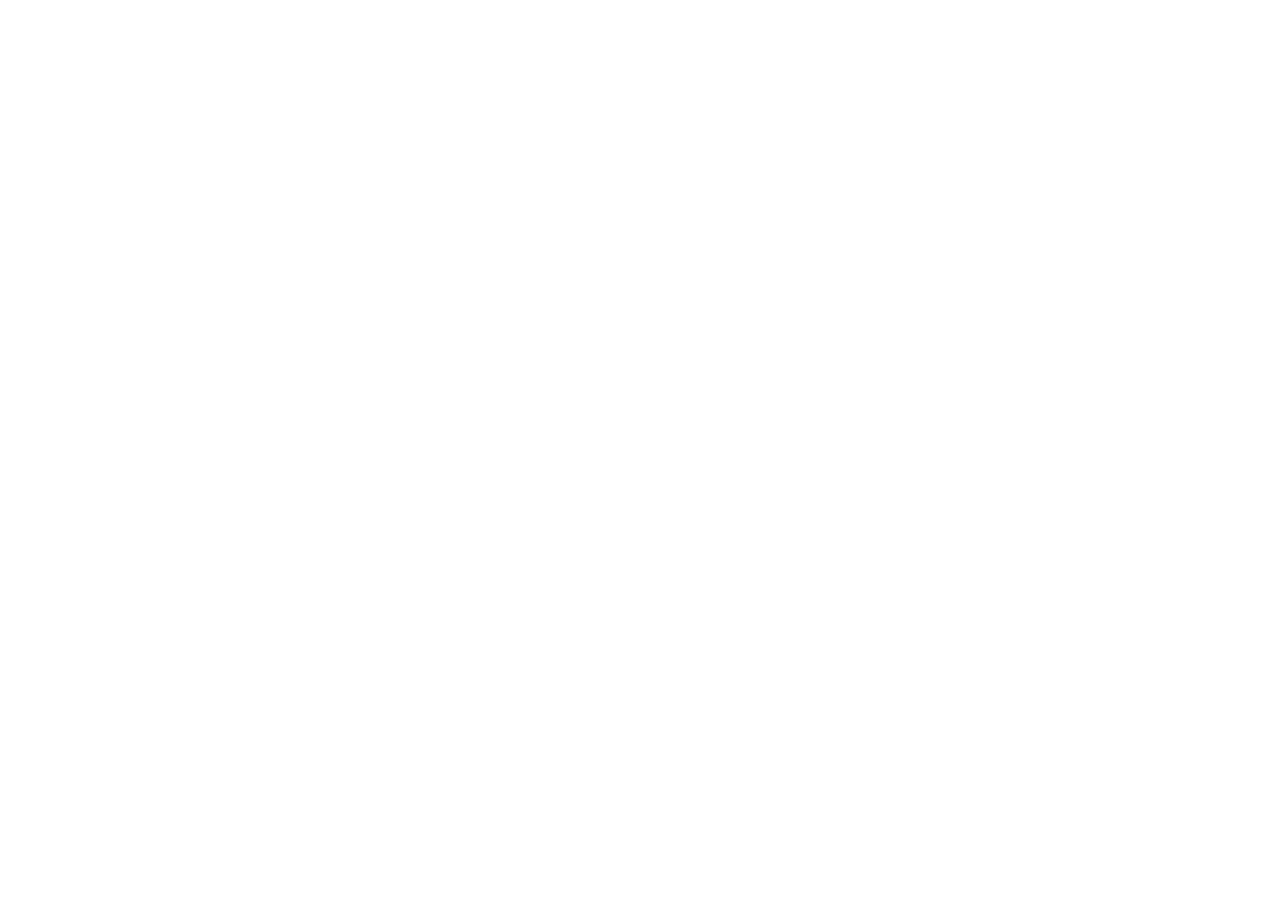
==== index.html @ 50b52644 "first commit" ====
<!DOCTYPE html>
<html lang="en">
<head>
    <meta charset="UTF-8">
    <meta http-equiv="X-UA-Compatible" content="IE=edge">
    <meta name="viewport" content="width=device-width, initial-scale=1.0">
    <title>My frist Github repo</title>
</head>
<body>
    
</body>
</html>
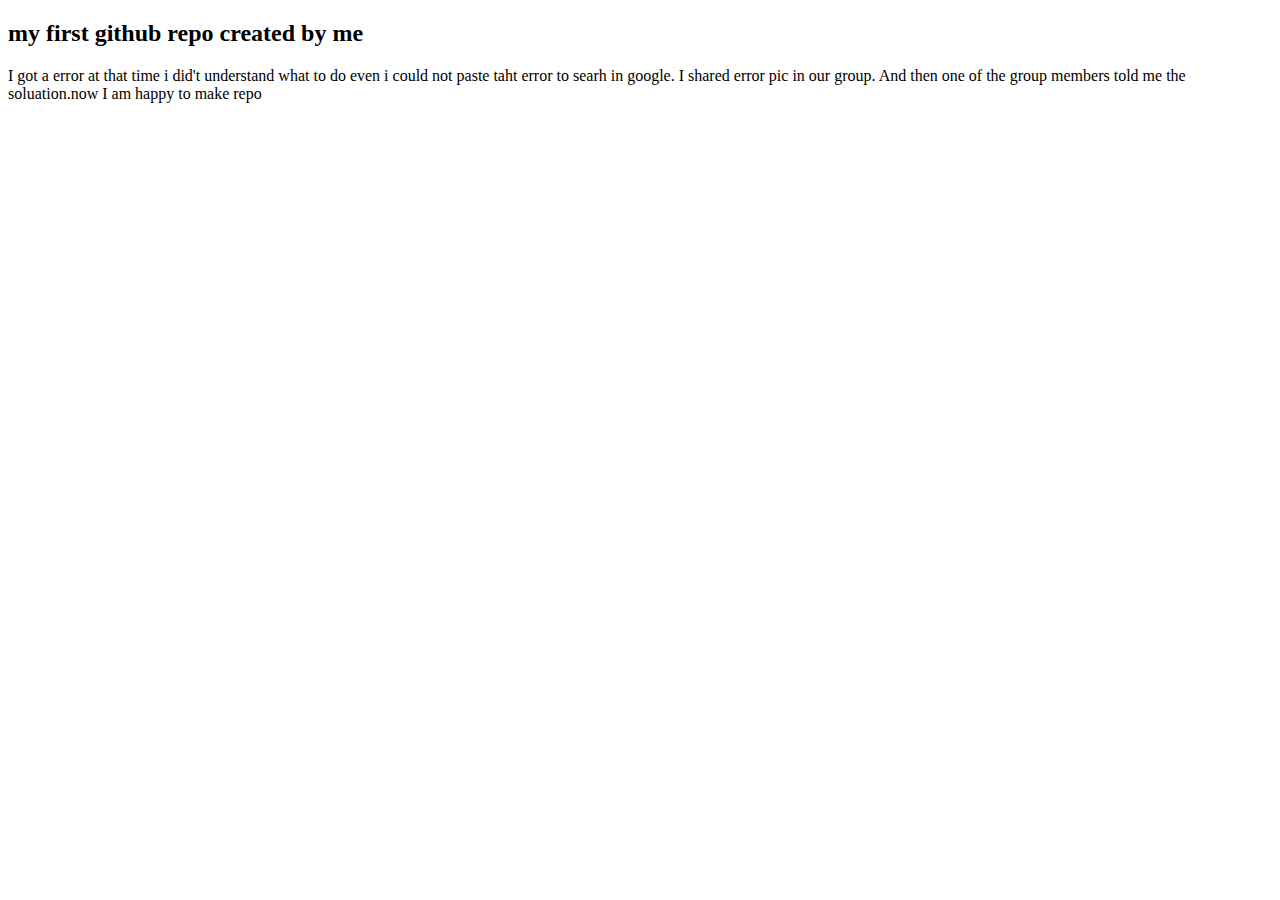
==== commit 7a4adf3d: "added pera" ====
--- a/index.html
+++ b/index.html
@@ -7,6 +7,8 @@
     <title>My frist Github repo</title>
 </head>
 <body>
+    <h2>my first github repo created by me</h2>
+    <p>I got a error at that time i did't understand what to do even i could not paste taht error to searh in google. I shared error pic in our group. And then one of the group members told me the soluation.now I am happy to make repo</p>
     
 </body>
-</html>+</html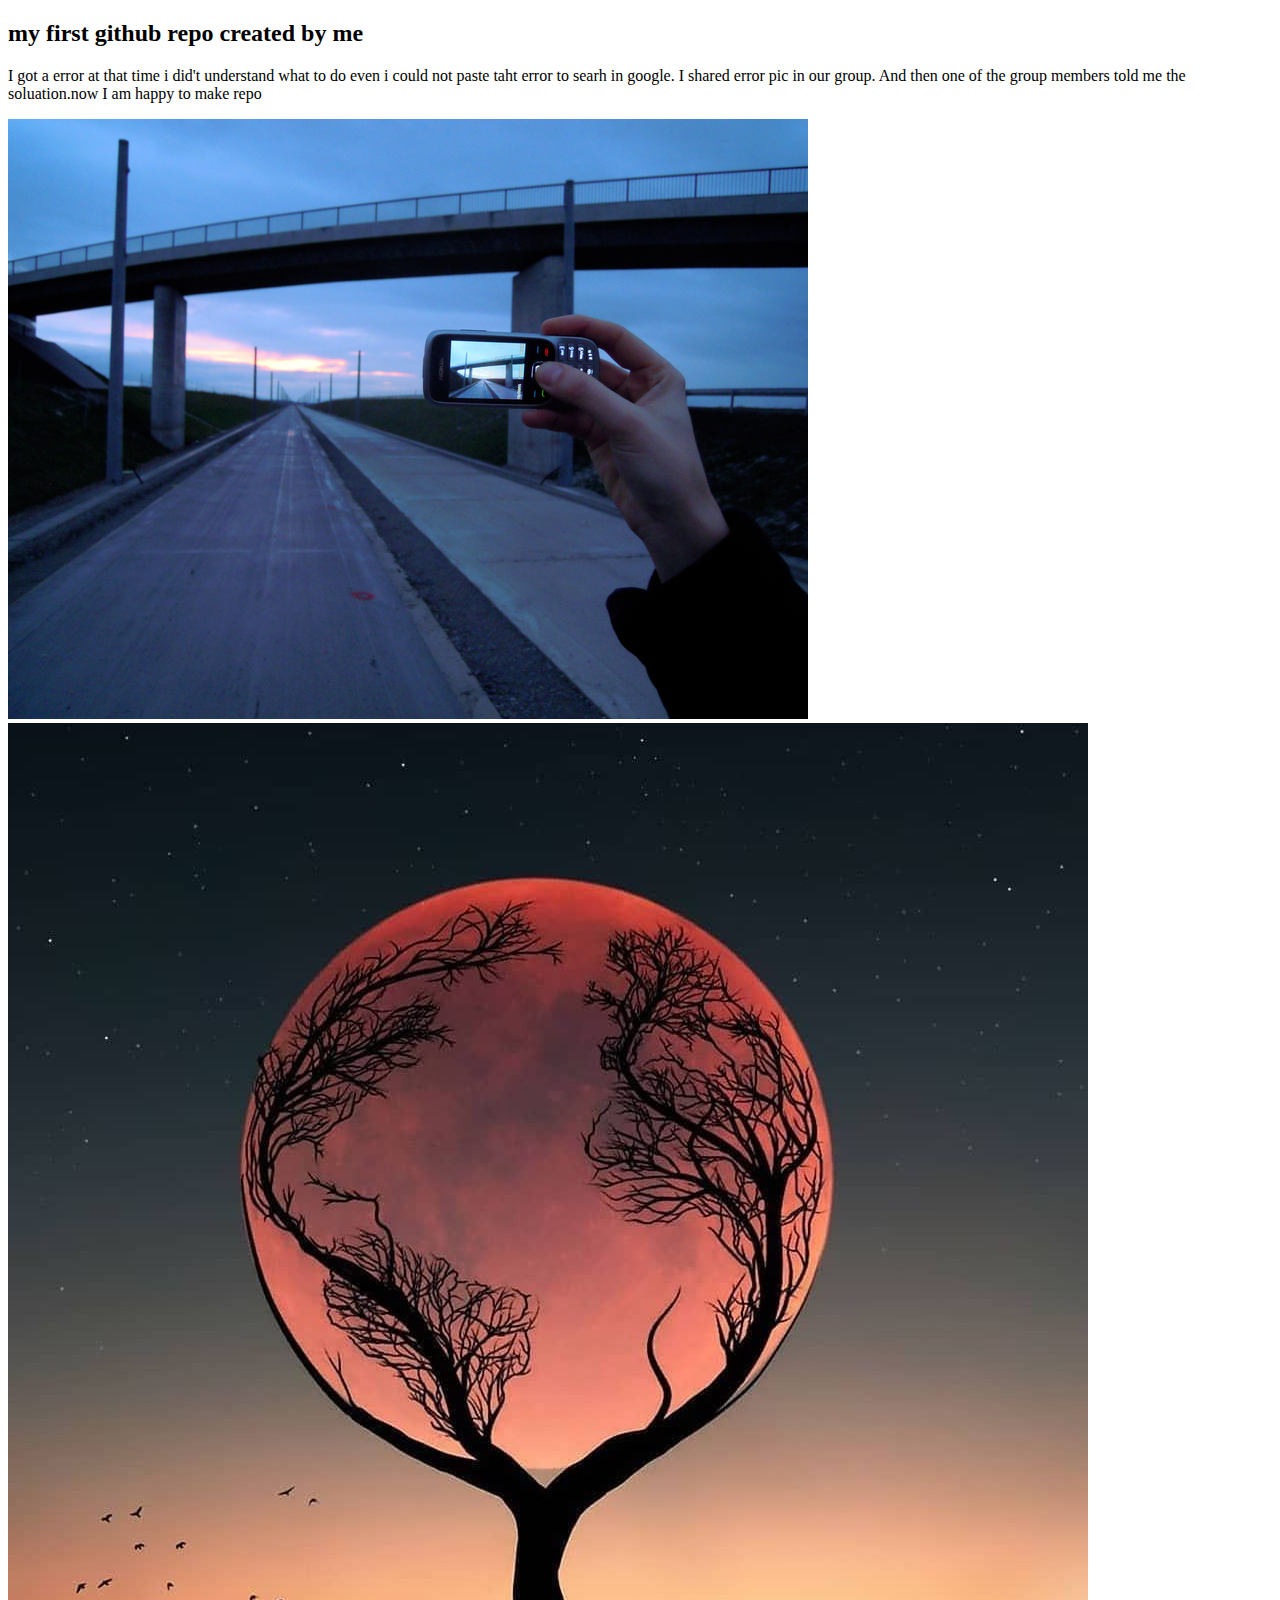
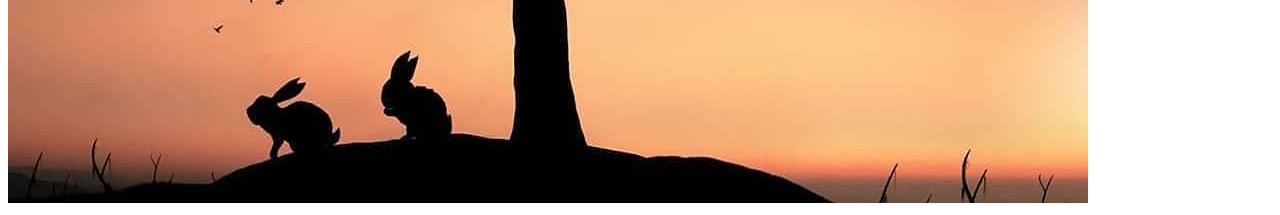
==== commit 95fba8cd: "image added" ====
--- a/index.html
+++ b/index.html
@@ -9,6 +9,8 @@
 <body>
     <h2>my first github repo created by me</h2>
     <p>I got a error at that time i did't understand what to do even i could not paste taht error to searh in google. I shared error pic in our group. And then one of the group members told me the soluation.now I am happy to make repo</p>
+    <img src="image1.png" alt="this is a piture">
+    <img src="image2.jpg" alt="this is another pic">
     
 </body>
 </html